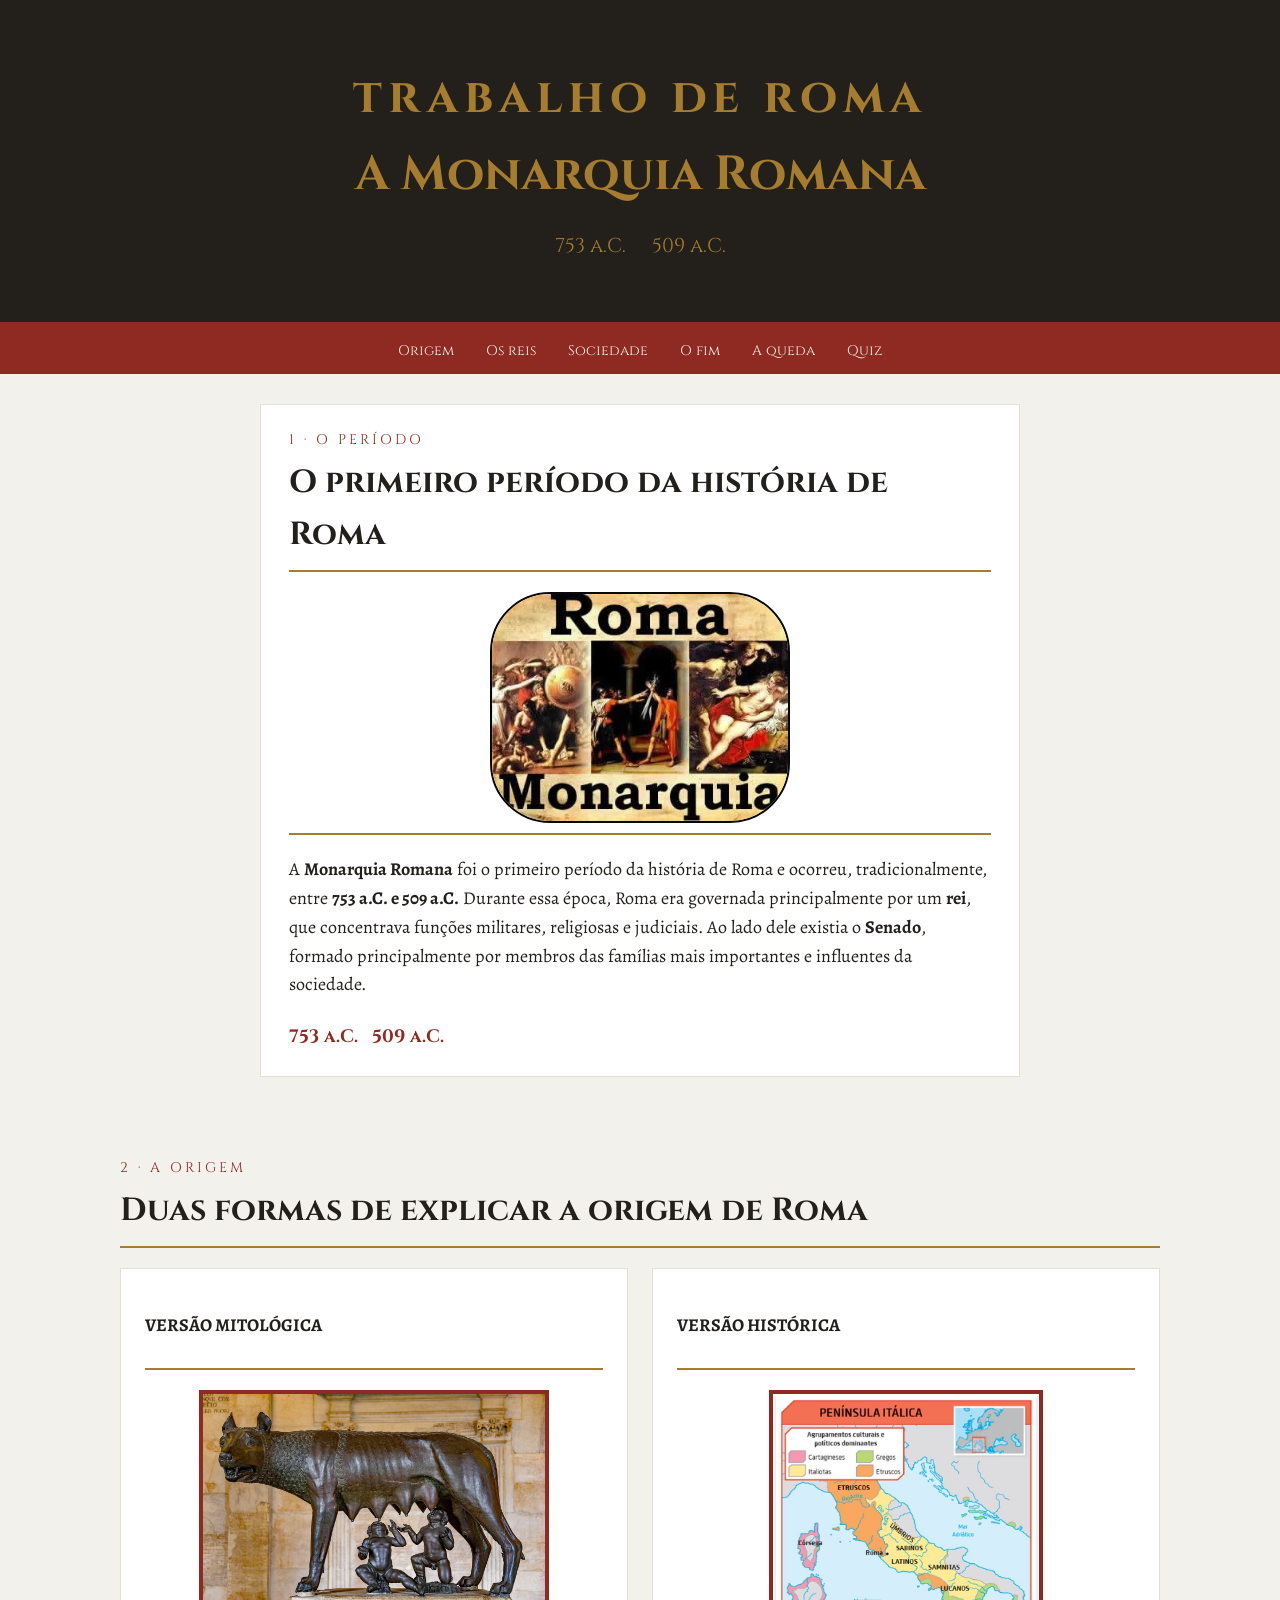
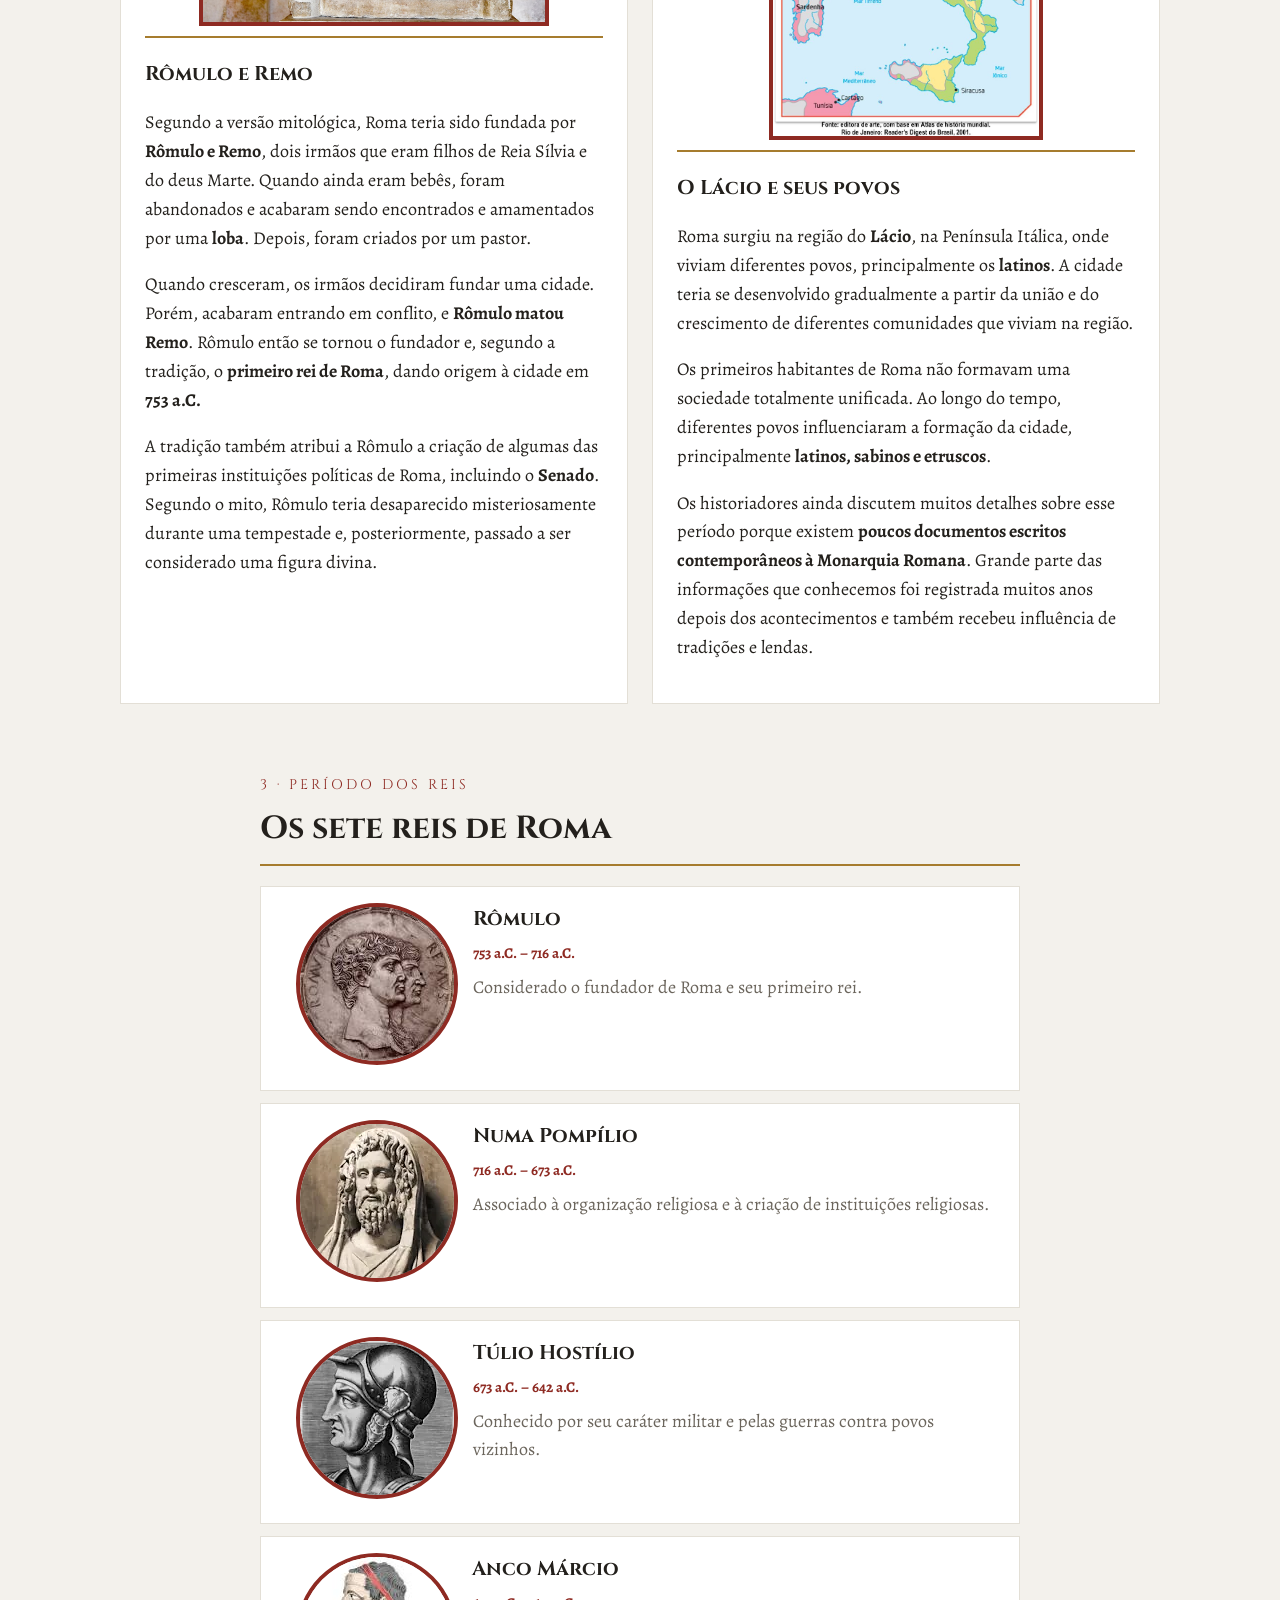
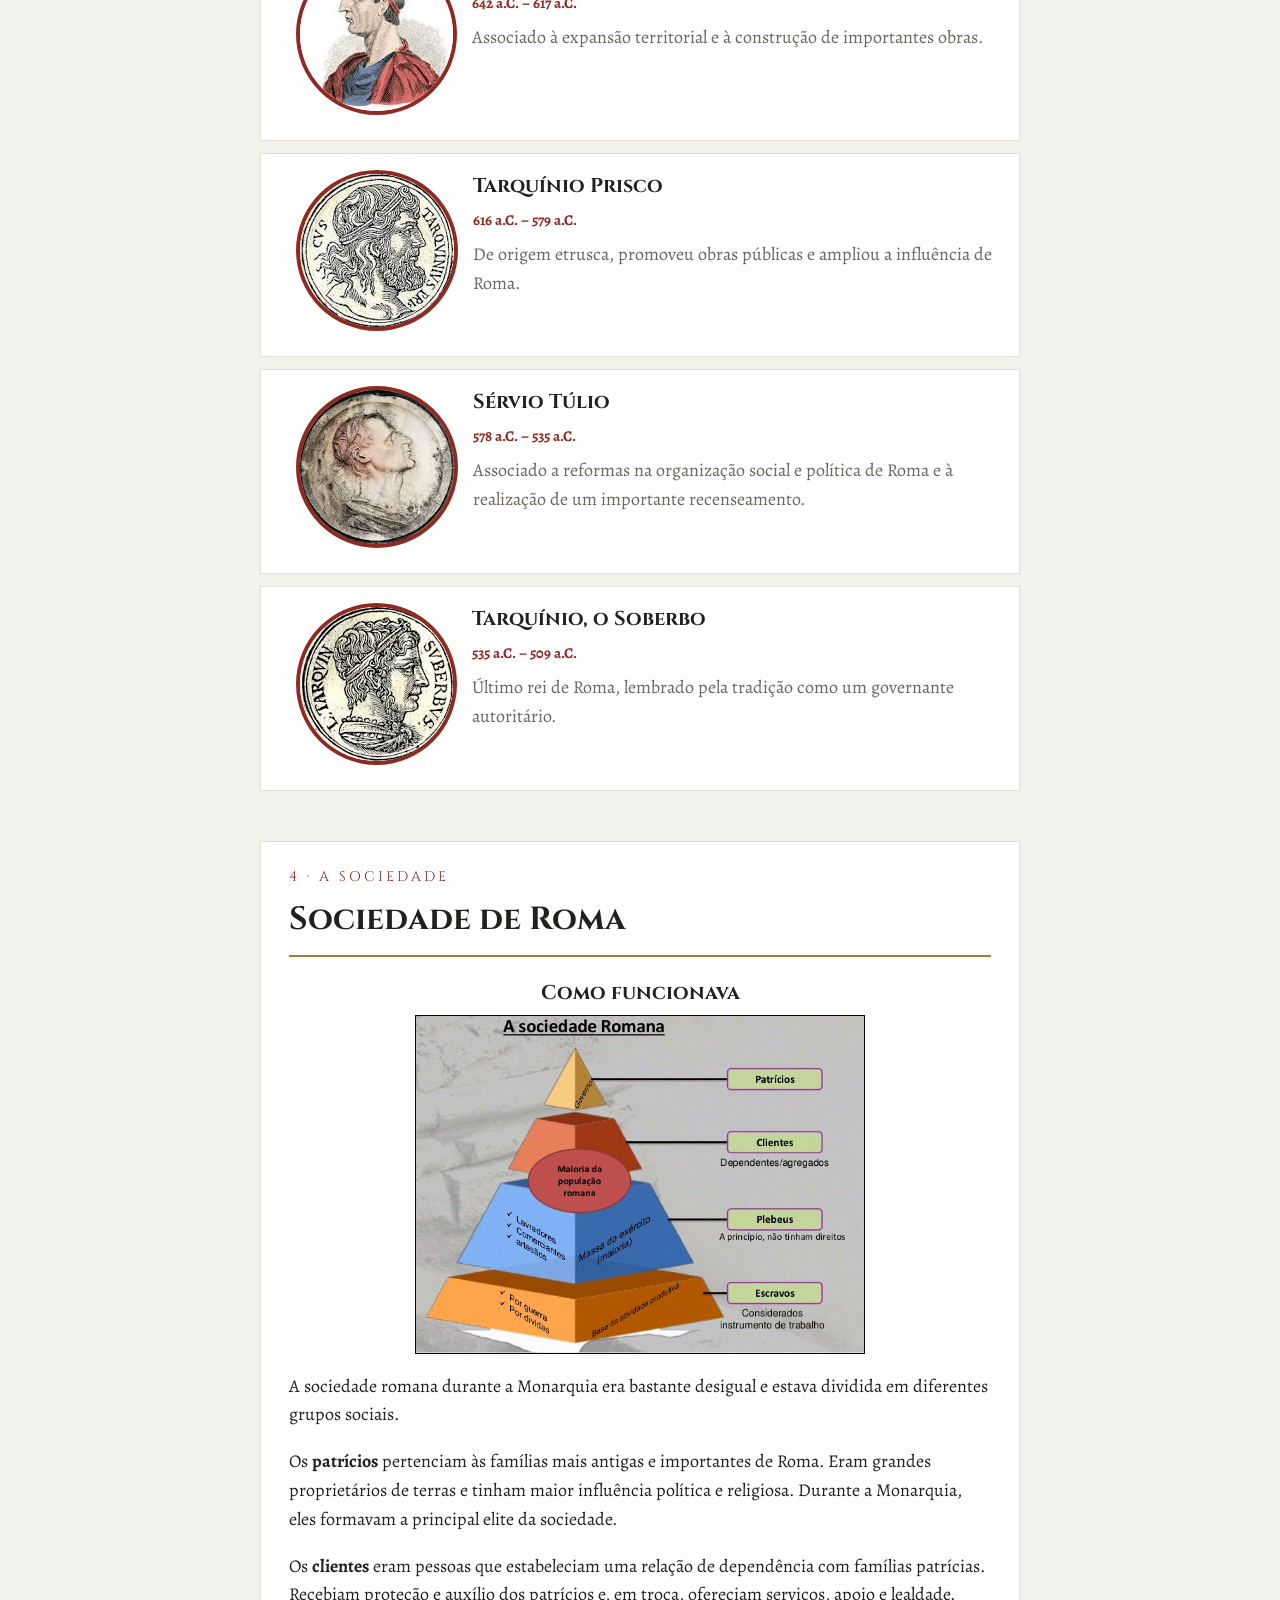
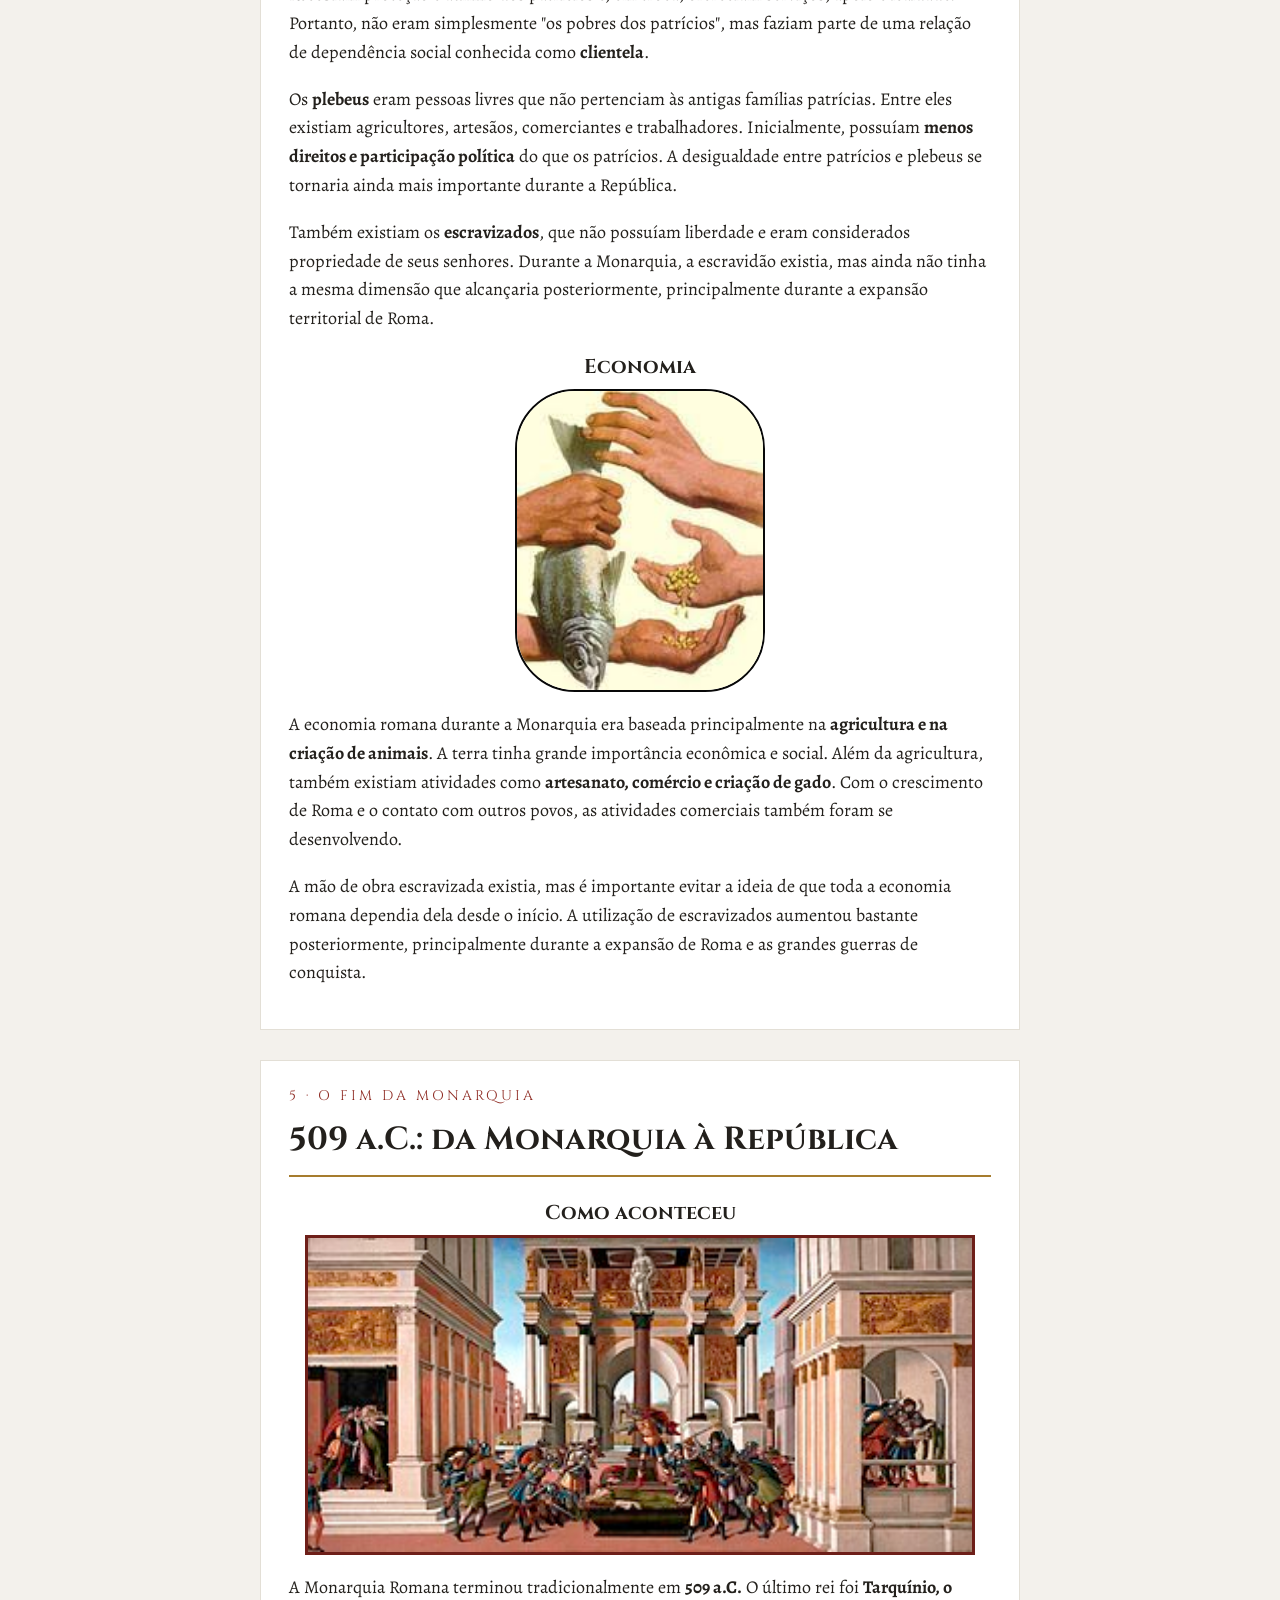
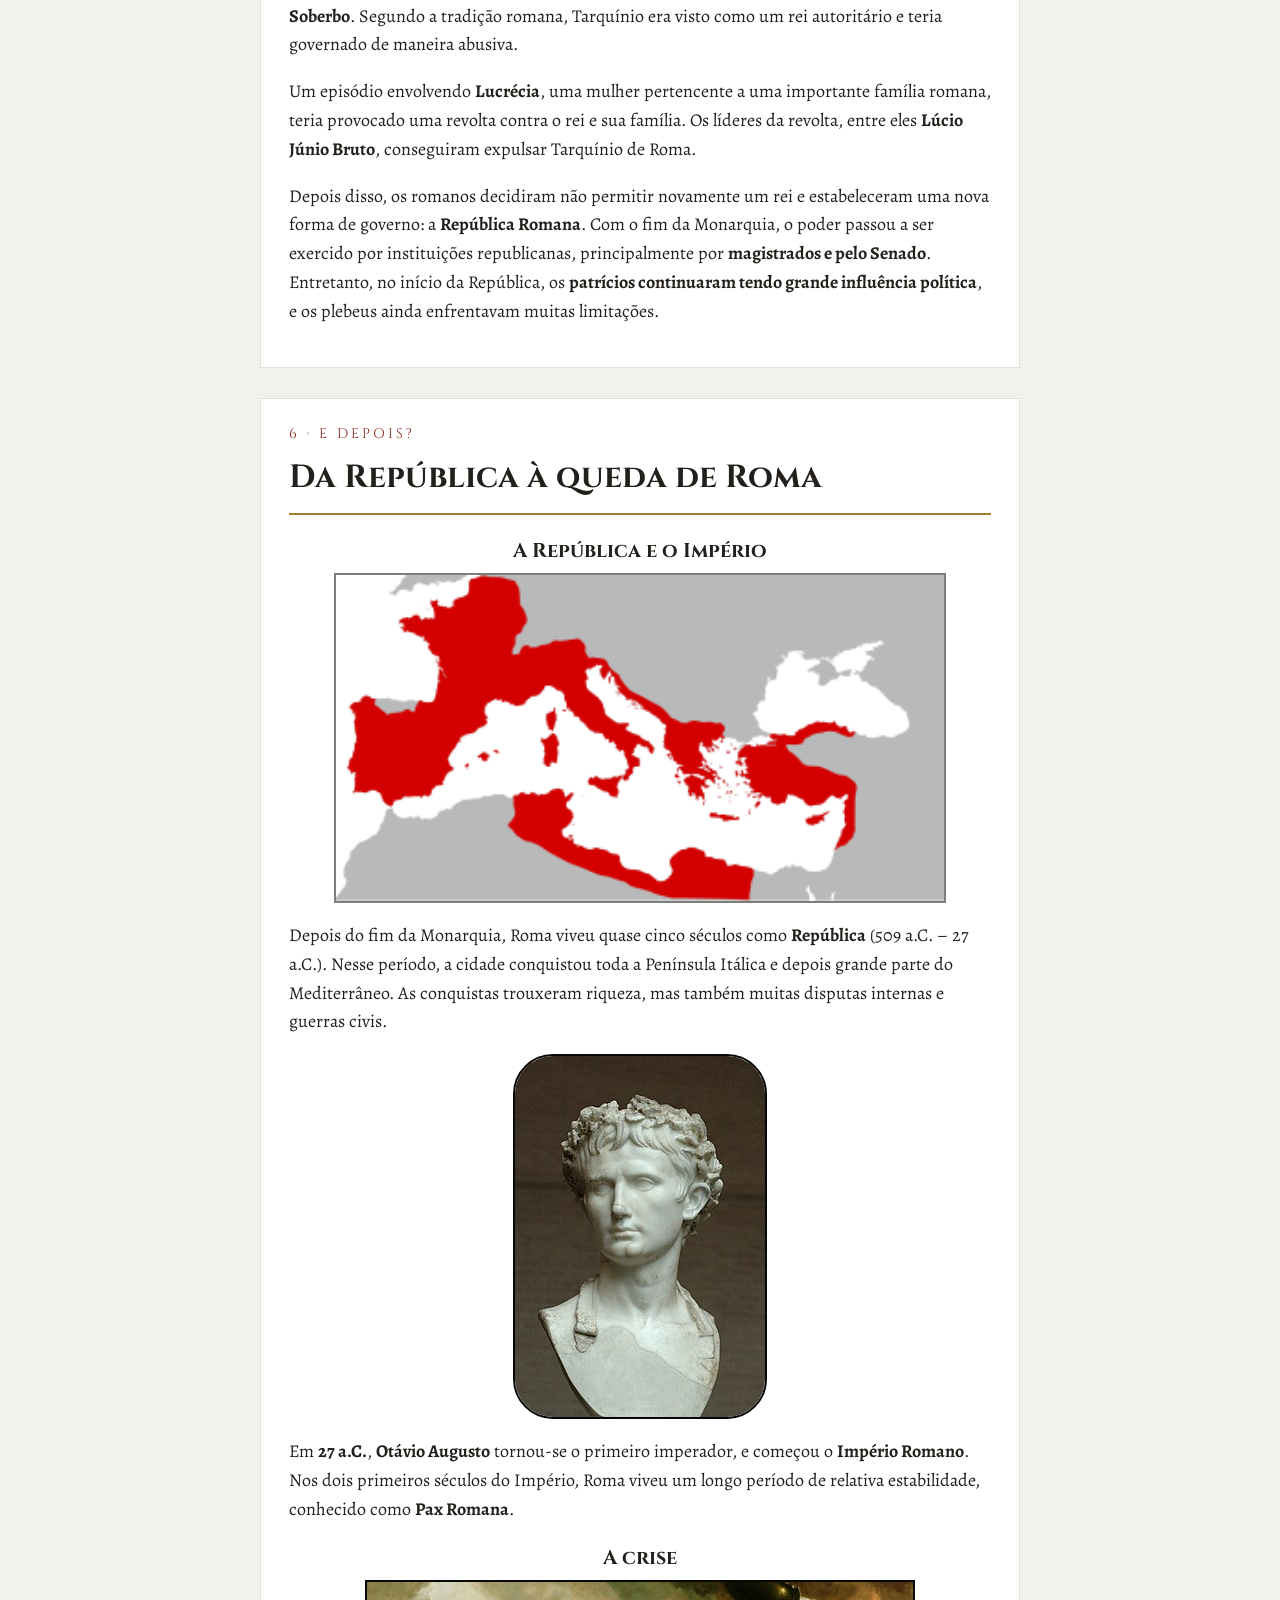
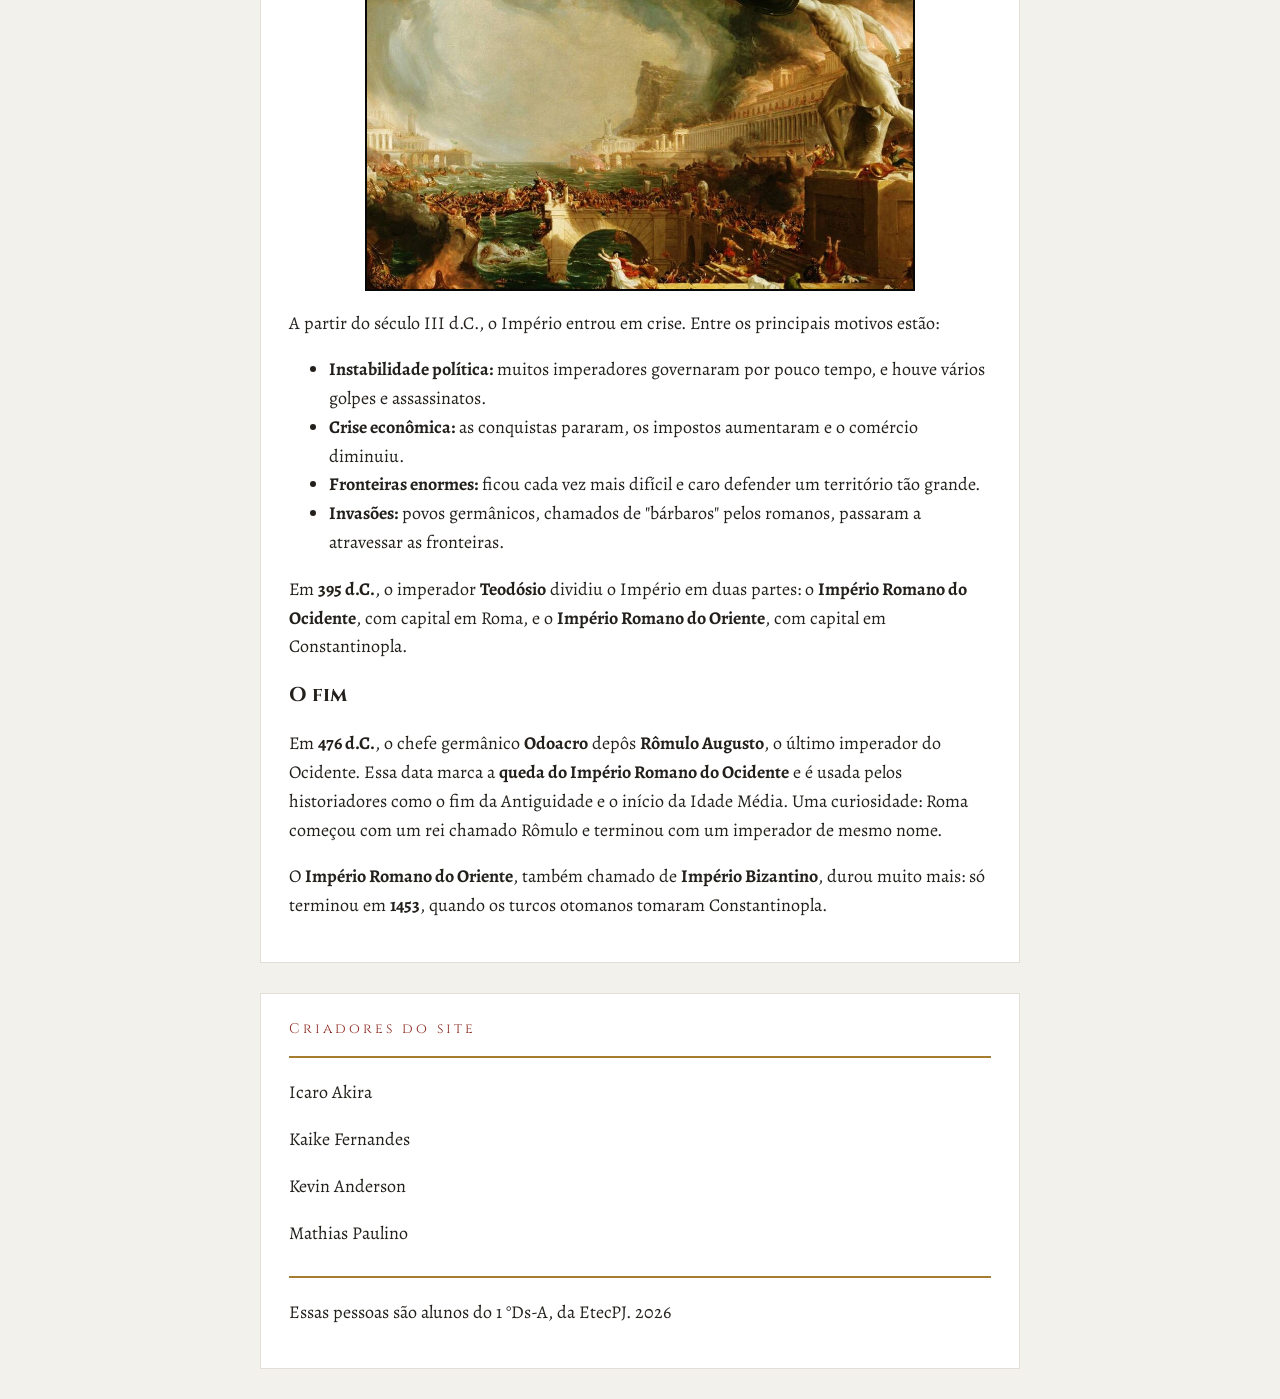
==== index.html @ 35f623f7 "mediaQuery" ====
<!DOCTYPE html>
<html lang="pt-br">
<head>
<meta charset="utf-8">
<meta name="viewport" content="width=device-width, initial-scale=1">
<title>Monarquia Romana</title>

<link rel="stylesheet" href="styles/styles.css">
</head>

<body>

<header class="capa">
  <h1 class="sigla">trabalho de roma</h1>
  <h1>A Monarquia Romana</h1>
  <p class="datas"><span>753 a.C.</span> — <span>509 a.C.</span></p>
</header>

<nav>
  <ul>
    <li><a href="#origem">Origem</a></li>
    <li><a href="#reis">Os reis</a></li>
    <li><a href="#sociedade">Sociedade</a></li>
    <li><a href="#fim">O fim</a></li>
    <li><a href="#queda">A queda</a></li>
    <li><a href="quiz.html">Quiz</a></li>
  </ul>
</nav>

<main>

  <section id="periodo" class="card">
    <p class="rotulo">1 · O PERÍODO</p>
    <h2>O primeiro período da história de Roma</h2> <div class="div-ima"><img class="img-b" src="Imagens/Roma Monarquia .webp "alt="imagem de rômulo"></div> <h2></h2>
    <p>A <strong>Monarquia Romana</strong> foi o primeiro período da história de Roma e ocorreu, tradicionalmente, entre <strong>753 a.C. e 509 a.C.</strong> Durante essa época, Roma era governada principalmente por um <strong>rei</strong>, que concentrava funções militares, religiosas e judiciais. Ao lado dele existia o <strong>Senado</strong>, formado principalmente por membros das famílias mais importantes e influentes da sociedade.</p>
    <div class="tempo">
      <span class="ano">753 a.C.</span>
      <span class="ano">509 a.C.</span>
    </div>

  </section>

  <section id="origem" class="larga">
    <p class="rotulo">2 · A ORIGEM</p>
    <h2>Duas formas de explicar a origem de Roma</h2>
    <div class="duas">
      <article class="painel">
        <p><strong>VERSÃO MITOLÓGICA</strong></p> <h2></h2> <div class="div-ima"><img class="img-a" src="Imagens/irmãos.jpg "alt="imagem de rômulo"></div> <h2></h2>
        <h3>Rômulo e Remo</h3>
        <p>Segundo a versão mitológica, Roma teria sido fundada por <strong>Rômulo e Remo</strong>, dois irmãos que eram filhos de Reia Sílvia e do deus Marte. Quando ainda eram bebês, foram abandonados e acabaram sendo encontrados e amamentados por uma <strong>loba</strong>. Depois, foram criados por um pastor.</p>
        <p>Quando cresceram, os irmãos decidiram fundar uma cidade. Porém, acabaram entrando em conflito, e <strong>Rômulo matou Remo</strong>. Rômulo então se tornou o fundador e, segundo a tradição, o <strong>primeiro rei de Roma</strong>, dando origem à cidade em <strong>753 a.C.</strong></p>
        <p>A tradição também atribui a Rômulo a criação de algumas das primeiras instituições políticas de Roma, incluindo o <strong>Senado</strong>. Segundo o mito, Rômulo teria desaparecido misteriosamente durante uma tempestade e, posteriormente, passado a ser considerado uma figura divina.</p>
      </article>

      <article class="painel historia">
        <p class="tag"><strong>VERSÃO HISTÓRICA</strong></p>  <h2></h2> <div class="div-ima"><img class="img-a" src="Imagens/map -italico.jpg "alt="imagem de mapa"></div> <h2></h2>
        <h3>O Lácio e seus povos</h3>
        <p>Roma surgiu na região do <strong>Lácio</strong>, na Península Itálica, onde viviam diferentes povos, principalmente os <strong>latinos</strong>. A cidade teria se desenvolvido gradualmente a partir da união e do crescimento de diferentes comunidades que viviam na região.</p>
        <p>Os primeiros habitantes de Roma não formavam uma sociedade totalmente unificada. Ao longo do tempo, diferentes povos influenciaram a formação da cidade, principalmente <strong>latinos, sabinos e etruscos</strong>.</p>
        <p>Os historiadores ainda discutem muitos detalhes sobre esse período porque existem <strong>poucos documentos escritos contemporâneos à Monarquia Romana</strong>. Grande parte das informações que conhecemos foi registrada muitos anos depois dos acontecimentos e também recebeu influência de tradições e lendas.</p>
      </article>
    </div>
  </section>

  <section id="reis">
    <p class="rotulo">3 · PERÍODO DOS REIS</p>
    <h2>Os sete reis de Roma</h2>
    <ol class="reis">
      <div>
        <li>
        <div class="div-img">
          <img class="img" src="Imagens/Romulo.jpeg" alt="imagem de rômulo">
          </div>
          <div>
            <h3>Rômulo</h3>
            <h4>753 a.C. – 716 a.C.</h4>
            <p>Considerado o fundador de Roma e seu primeiro rei.</p>
          </div>
        </li>
      </div>
      <li>
        <div class="div-img">
        <img class="img" src="Imagens/pompilio.webp" alt="imagem de Numa Pompílio">
        </div>
        <div>
            <h3>Numa Pompílio</h3>
            <h4>716 a.C. – 673 a.C.</h4>
            <p>Associado à organização religiosa e à criação de instituições religiosas.</p>
        </div>
      </li>
      <li>
        <div class="div-img">
        <img class="img" src="Imagens/tulio.webp" alt="imagem de Túlio Hostílio">
        </div>
        <div>
            <h3>Túlio Hostílio</h3>
            <h4>673 a.C. – 642 a.C.</h4>
            <p>Conhecido por seu caráter militar e pelas guerras contra povos vizinhos.</p>
        </div>
      </li>
      <li>
        <div class="div-img">
        <img class="img" src="Imagens/anco.jpeg" alt="imagem de Anco Márcio">
        </div>
        <div>
            <h3>Anco Márcio</h3>
            <h4>642 a.C. – 617 a.C.</h4>
            <p>Associado à expansão territorial e à construção de importantes obras.</p>
        </div>
      </li>
      <li>
        <div class="div-img">
        <img class="img" src="Imagens/lucio.jpeg" alt="imagem de Tarquínio Prisco">
        </div>
        <div>
            <h3>Tarquínio Prisco</h3>
            <h4>616 a.C. – 579 a.C.</h4>
            <p>De origem etrusca, promoveu obras públicas e ampliou a influência de Roma.</p>
        </div>
      </li>
      <li>
        <div class="div-img">
            <img class="img" src="Imagens/servio.jpeg" alt="imagem de Sérvio Túlio">
        </div>
        <div>
            <h3>Sérvio Túlio</h3>
            <h4>578 a.C. – 535 a.C.</h4>
            <p>Associado a reformas na organização social e política de Roma e à realização de um importante recenseamento.</p>
        </div>
      </li>
      <li>
        <div class="div-img">
            <img class="img" src="Imagens/soberbo.webp" alt="imagem de Tarquínio, o Soberbo">
        </div>
        <div>
            <h3>Tarquínio, o Soberbo</h3>
            <h4>535 a.C. – 509 a.C.</h4>
            <p>Último rei de Roma, lembrado pela tradição como um governante autoritário.</p>
        </div>
      </li>
    </ol>
  </section>

  <section id="sociedade" class="card">
    <p class="rotulo">4 · A SOCIEDADE</p>
    <h2>Sociedade de Roma</h2>

    <div class="div-titulo"><h3>Como funcionava</h3></div>
    <div class="div-ima"> <img class="img-c" src="Imagens/Sociedade romana.gif" alt="Sociedade"> </div>
    <p>A sociedade romana durante a Monarquia era bastante desigual e estava dividida em diferentes grupos sociais.</p>
    <p>Os <strong>patrícios</strong> pertenciam às famílias mais antigas e importantes de Roma. Eram grandes proprietários de terras e tinham maior influência política e religiosa. Durante a Monarquia, eles formavam a principal elite da sociedade.</p>
    <p>Os <strong>clientes</strong> eram pessoas que estabeleciam uma relação de dependência com famílias patrícias. Recebiam proteção e auxílio dos patrícios e, em troca, ofereciam serviços, apoio e lealdade. Portanto, não eram simplesmente "os pobres dos patrícios", mas faziam parte de uma relação de dependência social conhecida como <strong>clientela</strong>.</p>
    <p>Os <strong>plebeus</strong> eram pessoas livres que não pertenciam às antigas famílias patrícias. Entre eles existiam agricultores, artesãos, comerciantes e trabalhadores. Inicialmente, possuíam <strong>menos direitos e participação política</strong> do que os patrícios. A desigualdade entre patrícios e plebeus se tornaria ainda mais importante durante a República.</p>
    <p>Também existiam os <strong>escravizados</strong>, que não possuíam liberdade e eram considerados propriedade de seus senhores. Durante a Monarquia, a escravidão existia, mas ainda não tinha a mesma dimensão que alcançaria posteriormente, principalmente durante a expansão territorial de Roma.</p>

    <div class="div-titulo"><h3>Economia</h3></div>
    <div class="div-ima"> <img class="img-d" src="Imagens/escambo.jpeg" alt="Economia romana monarquico"> </div>
    <p>A economia romana durante a Monarquia era baseada principalmente na <strong>agricultura e na criação de animais</strong>. A terra tinha grande importância econômica e social. Além da agricultura, também existiam atividades como <strong>artesanato, comércio e criação de gado</strong>. Com o crescimento de Roma e o contato com outros povos, as atividades comerciais também foram se desenvolvendo.</p>
    <p>A mão de obra escravizada existia, mas é importante evitar a ideia de que toda a economia romana dependia dela desde o início. A utilização de escravizados aumentou bastante posteriormente, principalmente durante a expansão de Roma e as grandes guerras de conquista.</p>
  </section>

  <section id="fim" class="card">
    <p class="rotulo">5 · O FIM DA MONARQUIA</p>
    <h2>509 a.C.: da Monarquia à República</h2>
    <div class="div-titulo"><h3>Como aconteceu</h3></div>
    <div class="div-ima"> <h2></h2><img class="img-e" src="Imagens/lucreia.jpg" alt="Economia romana monarquico"> <h2></h2> </div>
    <p>A Monarquia Romana terminou tradicionalmente em <strong>509 a.C.</strong> O último rei foi <strong>Tarquínio, o Soberbo</strong>. Segundo a tradição romana, Tarquínio era visto como um rei autoritário e teria governado de maneira abusiva.</p>
    <p>Um episódio envolvendo <strong>Lucrécia</strong>, uma mulher pertencente a uma importante família romana, teria provocado uma revolta contra o rei e sua família. Os líderes da revolta, entre eles <strong>Lúcio Júnio Bruto</strong>, conseguiram expulsar Tarquínio de Roma.</p>
    <p>Depois disso, os romanos decidiram não permitir novamente um rei e estabeleceram uma nova forma de governo: a <strong>República Romana</strong>. Com o fim da Monarquia, o poder passou a ser exercido por instituições republicanas, principalmente por <strong>magistrados e pelo Senado</strong>. Entretanto, no início da República, os <strong>patrícios continuaram tendo grande influência política</strong>, e os plebeus ainda enfrentavam muitas limitações.</p>
  </section>

  <section id="queda" class="card">
    <p class="rotulo">6 · E DEPOIS?</p>
    <h2>Da República à queda de Roma</h2>

    <div class="div-titulo"><h3>A República e o Império</h3></div>
    <div class="div-ima"> <h2></h2><img class="img-f" src="Imagens/Mapa-da-republica.webp" alt="Mapa da republica romana"> <h2></h2> </div>
    <p>Depois do fim da Monarquia, Roma viveu quase cinco séculos como <strong>República</strong> (509 a.C. – 27 a.C.). Nesse período, a cidade conquistou toda a Península Itálica e depois grande parte do Mediterrâneo. As conquistas trouxeram riqueza, mas também muitas disputas internas e guerras civis.</p>
    <div class="div-ima"> <h2></h2><img class="img-g" src="Imagens/Octaviano.jpg" alt="Imagem do busto de Octaviano"> <h2></h2> </div>
    <p>Em <strong>27 a.C.</strong>, <strong>Otávio Augusto</strong> tornou-se o primeiro imperador, e começou o <strong>Império Romano</strong>. Nos dois primeiros séculos do Império, Roma viveu um longo período de relativa estabilidade, conhecido como <strong>Pax Romana</strong>.</p>

    <div class="div-titulo"> <h3>A crise</h3> </div>
     <div class="div-ima">  <img class="img-h" src="Imagens/crise.jpg" alt="Crise do Império"> </div>
    <p>A partir do século III d.C., o Império entrou em crise. Entre os principais motivos estão:</p>
    <ul>
      <li><strong>Instabilidade política:</strong> muitos imperadores governaram por pouco tempo, e houve vários golpes e assassinatos.</li>
      <li><strong>Crise econômica:</strong> as conquistas pararam, os impostos aumentaram e o comércio diminuiu.</li>
      <li><strong>Fronteiras enormes:</strong> ficou cada vez mais difícil e caro defender um território tão grande.</li>
      <li><strong>Invasões:</strong> povos germânicos, chamados de "bárbaros" pelos romanos, passaram a atravessar as fronteiras.</li>
    </ul>
    <p>Em <strong>395 d.C.</strong>, o imperador <strong>Teodósio</strong> dividiu o Império em duas partes: o <strong>Império Romano do Ocidente</strong>, com capital em Roma, e o <strong>Império Romano do Oriente</strong>, com capital em Constantinopla.</p>

    <h3>O fim</h3>
    <p>Em <strong>476 d.C.</strong>, o chefe germânico <strong>Odoacro</strong> depôs <strong>Rômulo Augusto</strong>, o último imperador do Ocidente. Essa data marca a <strong>queda do Império Romano do Ocidente</strong> e é usada pelos historiadores como o fim da Antiguidade e o início da Idade Média. Uma curiosidade: Roma começou com um rei chamado Rômulo e terminou com um imperador de mesmo nome.</p>
    <p>O <strong>Império Romano do Oriente</strong>, também chamado de <strong>Império Bizantino</strong>, durou muito mais: só terminou em <strong>1453</strong>, quando os turcos otomanos tomaram Constantinopla.</p>
  </section>

    <section class="card" >
      <p class="rotulo">Criadores do site</p>
      <h2></h2>
      <liner-space><!-- linha entre criadores do site e nossos nomes-->
      <p>Icaro Akira</p>
      <p>Kaike Fernandes</p>
      <p>Kevin Anderson</p>
      <p>Mathias Paulino</p>
      <h2></h2>
      <p>Essas pessoas são alunos do 1 °Ds-A, da EtecPJ. 2026</p>
    </section>
</main>

</body>
</html>
---- styles/styles.css ----
@import url("https://fonts.googleapis.com/css2?family=Cinzel:wght@500;700&family=Alegreya:wght@400;600&display=swap");

 *{ box-sizing: border-box; }
html { scroll-behavior: smooth; }

body {
  margin: 0;
  background: #f3f1ec;          /* fundo */
  color: #23201c;               /* preto */
  font-family: "Alegreya", Georgia, serif;
  font-size: 18px;
  line-height: 1.6;
}
/*certinho*/

.capa {
  background: #23201c;          
  text-align: center;
  padding: 60px 20px 40px;
  border-bottom: 6px solid #8e2a22;  
}
/*isso ia ser apaguado essa sigla aqui 
mas funcionou sem precisar extingurir 
entao nao toca*/

.sigla {
  font-family: "Cinzel", Georgia, serif;
  color: #a67c2e;               
  letter-spacing: 6px;
  margin: 0 0 12px;
}
.capa h1 {
  font-family: "Cinzel", Georgia, serif;
  font-size: 48px;
  margin: 0;
  color: #a67c2e;  
}
.datas {
  font-family: "Cinzel", Georgia, serif;
  font-size: 20px;
  margin-top: 16px;
}
.datas span { color: #a67c2e; }


nav {
  position: sticky;   
  top: 0;
  background: #8e2a22;         
  z-index: 10;
}
nav ul {
  list-style: none;
  margin: 0;
  padding: 0;
  display: flex;
  justify-content: center;
  flex-wrap: wrap;
}
nav a {
  display: block;
  padding: 12px 16px;
  color: #f3f1ec;
  text-decoration: none;
  font-family: "Cinzel", Georgia, serif;
  font-size: 14px;
}
nav a:hover {
 background: #6e1f19;
}   /* vermelho mais escuro ao passar o mouse */

/* ===== Seçoes ===== */
main { padding: 0 16px; }

section {
  max-width: 760px;
  margin: 0 auto;
  padding: 50px 0 20px;
  scroll-margin-top: 50px;
}
section.larga { max-width: 1040px; }

.rotulo {
  font-family: "Cinzel", Georgia, serif;
  color: #8e2a22;
  letter-spacing: 3px;
  font-size: 14px;
  margin: 0 0 6px;
}
h2 {
  font-family: "Cinzel", Georgia, serif;
  font-size: 32px;
  margin: 0 0 20px;
  padding-bottom: 10px;
  border-bottom: 2px solid #a67c2e;   /* linha dourada essa nao precisa morrer */
}
h3 {
  font-family: "Cinzel", Georgia, serif;
  font-size: 20px;
  margin: 0 0 6px;
}
h4 {
  color: #8e2a22;
  font-size: 15px;
  margin: 0 0 8px;
}


.tempo {
  display: flex;
  align-items: center;
  gap: 14px;
  margin-top: 24px;
}
.ano {
  font-family: "Cinzel", Georgia, serif;
  font-weight: 700;
  color: #8e2a22;
}
.barra {
  flex: 1;
  height: 8px;
  border-radius: 4px;
}
.tempo-legenda {
  display: flex;
  justify-content: space-between;
  color: #6b655c;
  font-size: 15px;
  margin-top: 6px;
}


.duas {
  display: grid;
  grid-template-columns: repeat(auto-fit, minmax(300px, 1fr));
  gap: 24px;
}
.painel {
  background: white;
  border: 1px solid #e3dfd6;
  /*reis borda da caixa rip*/
  padding: 24px;
}



ol.reis {
  list-style: none;
  padding: 0;
  margin: 0;
  display: grid;
  gap: 12px;
  counter-reset: rei;
}
ol.reis li {
  counter-increment: rei;
  position: relative;
  background: white;
  border: 1px solid #e3dfd6;
  padding: 16px 20px 16px 35px;
  display: flex;
}
.img{
  border-radius: 100%;
  margin-right: 15px ;
  border: 4px solid#8e2a22;
}

ol.reis p {
  margin: 0;
  color: #6b655c;
}

.card {
  background: white;              /* fundo branco da caixa */
  border: 1px solid #e3dfd6;      /* borda cinza fina */
  padding: 24px 28px;             /* espaço dentro da caixa */
  margin: 30px auto;              /* espaço entre uma caixa e outra */
}

footer{
  margin-bottom: 0;
}
.questão{
  background: white;              
  border: 1px solid #e3dfd6;      
  padding: 24px 28px;             
  margin: 30px auto;              
}

.caixa{
  display: flex;
  flex-direction: column;
}

.respostas{
  padding: 1rem 0.5rem;
}

.botao{
  border: 0px;
  margin: 0.2rem 0;
  padding: 13px 25px;
  background-color: #8e2a22;
  color: #f3f1ec;
  border-radius: 0.1rem;
}

.botao:hover{
    background: #6e1f19;
}

.div-ima{
  display: flex;
  justify-content: center;
  
}

.div-titulo{
  display: flex;
  justify-content: center;
  
}

.img-a{
  max-height: 350px;
  max-width:350px;
  border: 4px solid#8e2a22;
}

.img-b{
  max-height: 300px;
  max-width:300px;
  border-radius: 60px;
  border: 2px solid #080808;

}

.img-c{
  max-height: 450px;
  max-width: 450px;
  border: 1px solid #070807;
}

.img-d{
  min-width: 250px;
  min-height: 300px;
  border-radius: 60px;
  border: 2px solid #080808;
}

.img-e{
  min-width: 146px;
  min-height: 320px;
  border: 3px solid #6e1f19;
}
  
.img-f{
  min-height: 330px;
  min-width: 177px;
  border: 2px solid #7b7e79;
}

.img-g{
  border-radius: 40px;
  border: 2px solid #080808;
}

.img-h{
  max-width: 550px ;
  max-height: 450px ;
  border: solid 2px #070807;
}

@media (max-width: 500px) {
  .capa h1 { font-size: 32px; }
  h2 { font-size: 24px; }
  ol.reis li { padding-left: 56px; 
  display: block;}
  ol.reis li .div-img{
    display: flex;
    justify-content: center;
     
  }
  .img-c{
    max-width:450px;
    max-width:400px;
  }
  .img-h{
    max-width: 450px;
    max-width: 400px;
  }
}
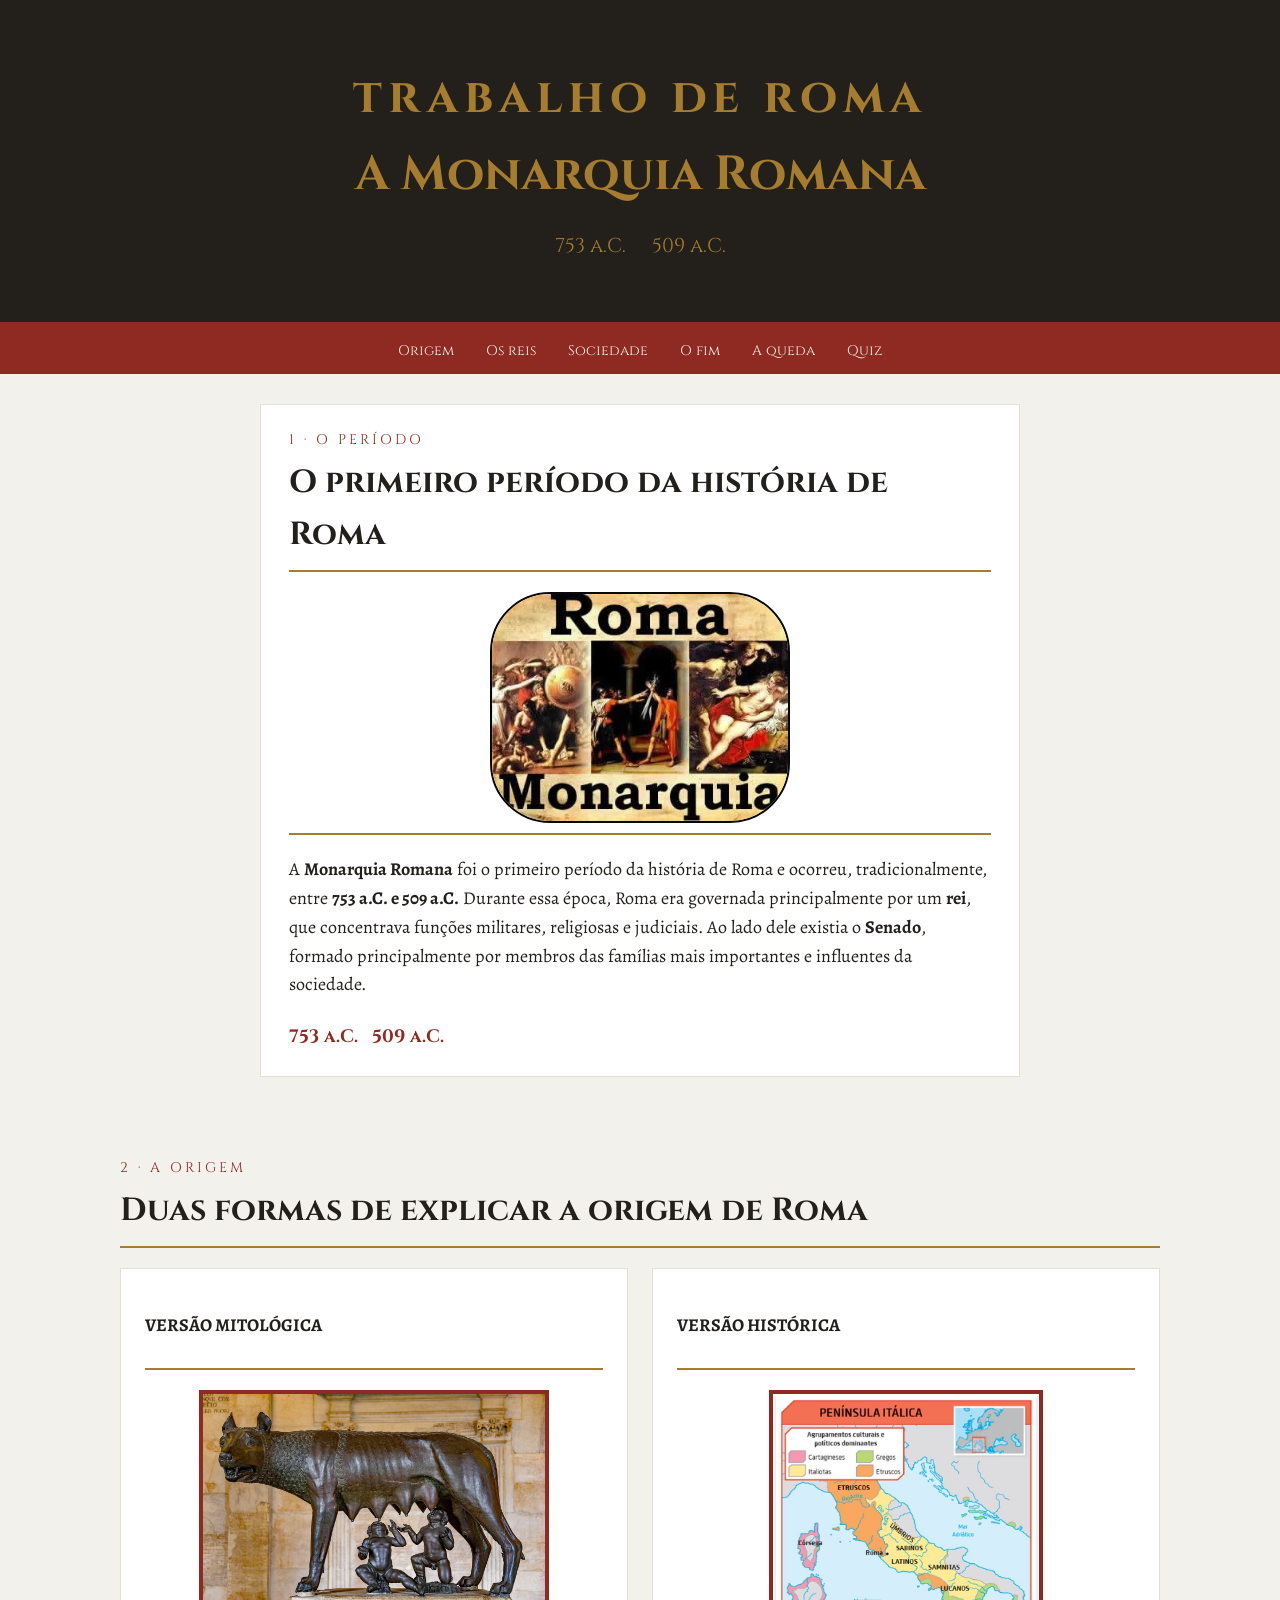
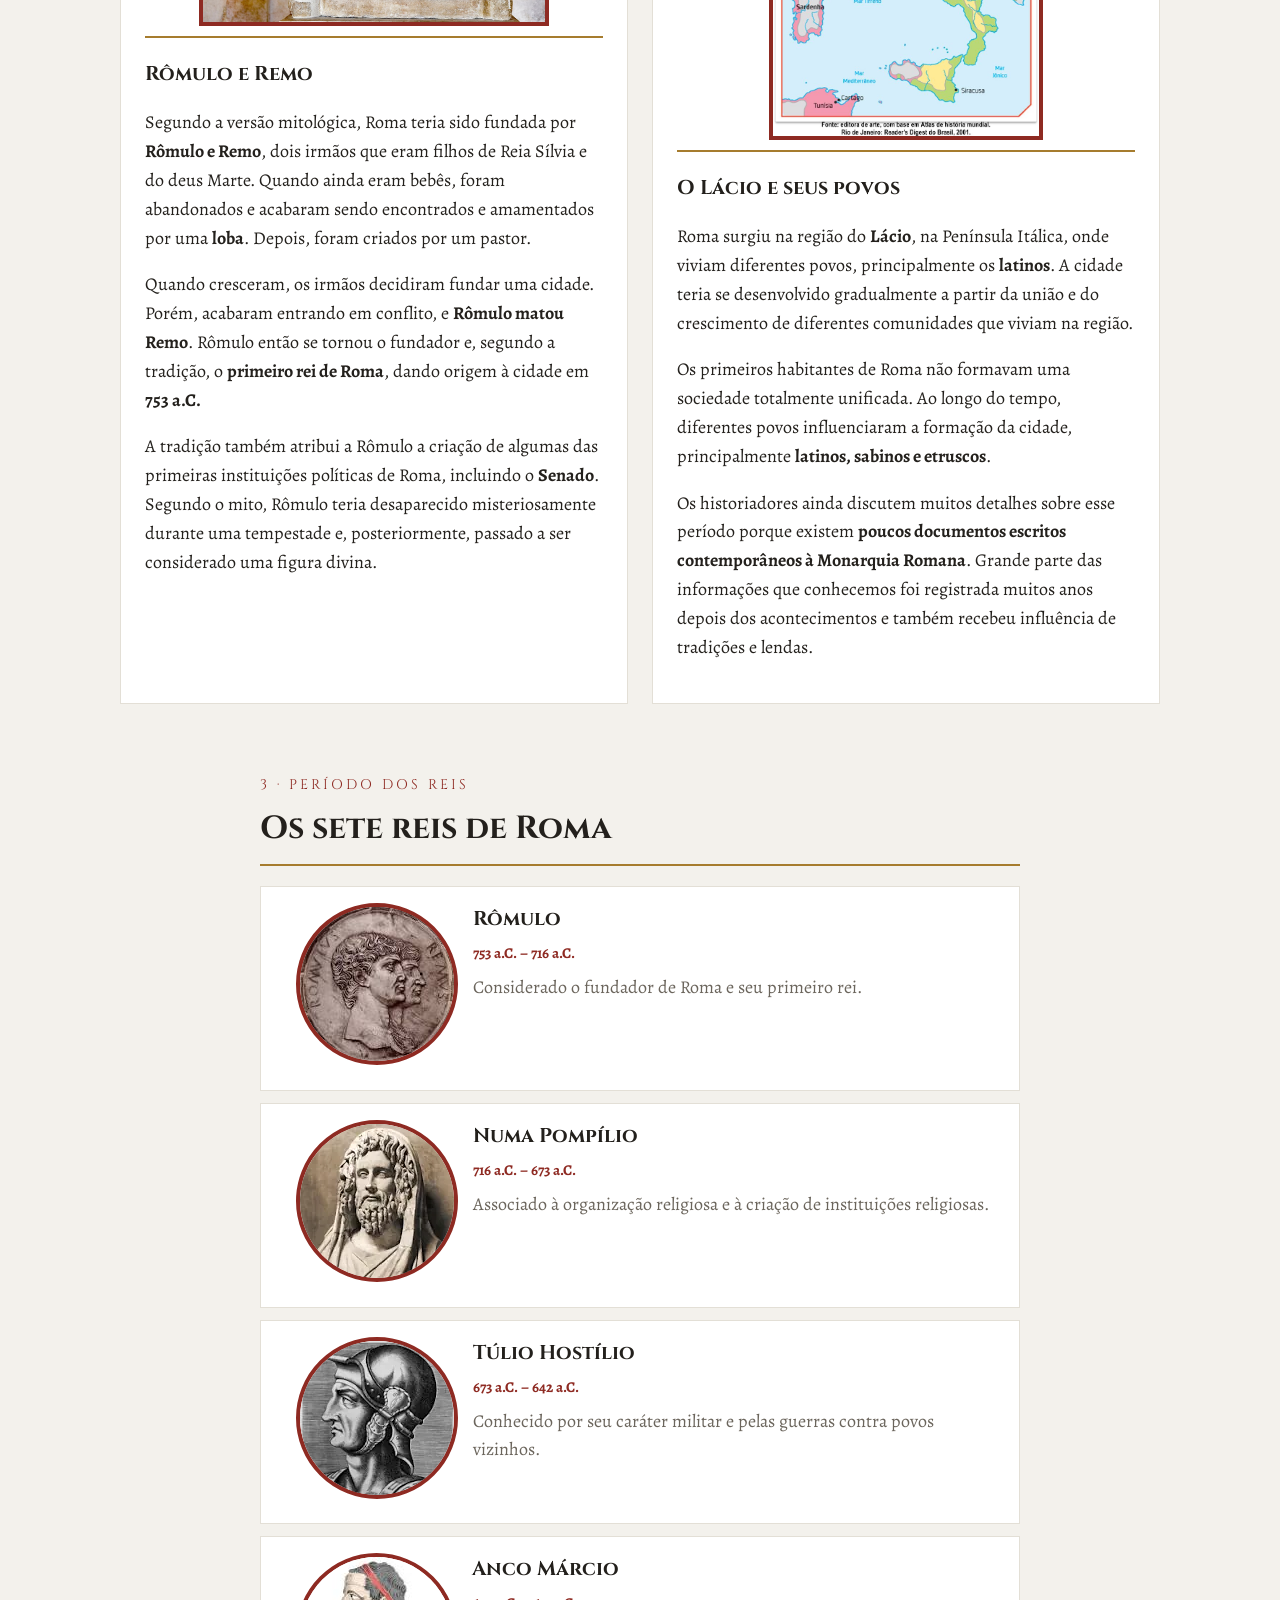
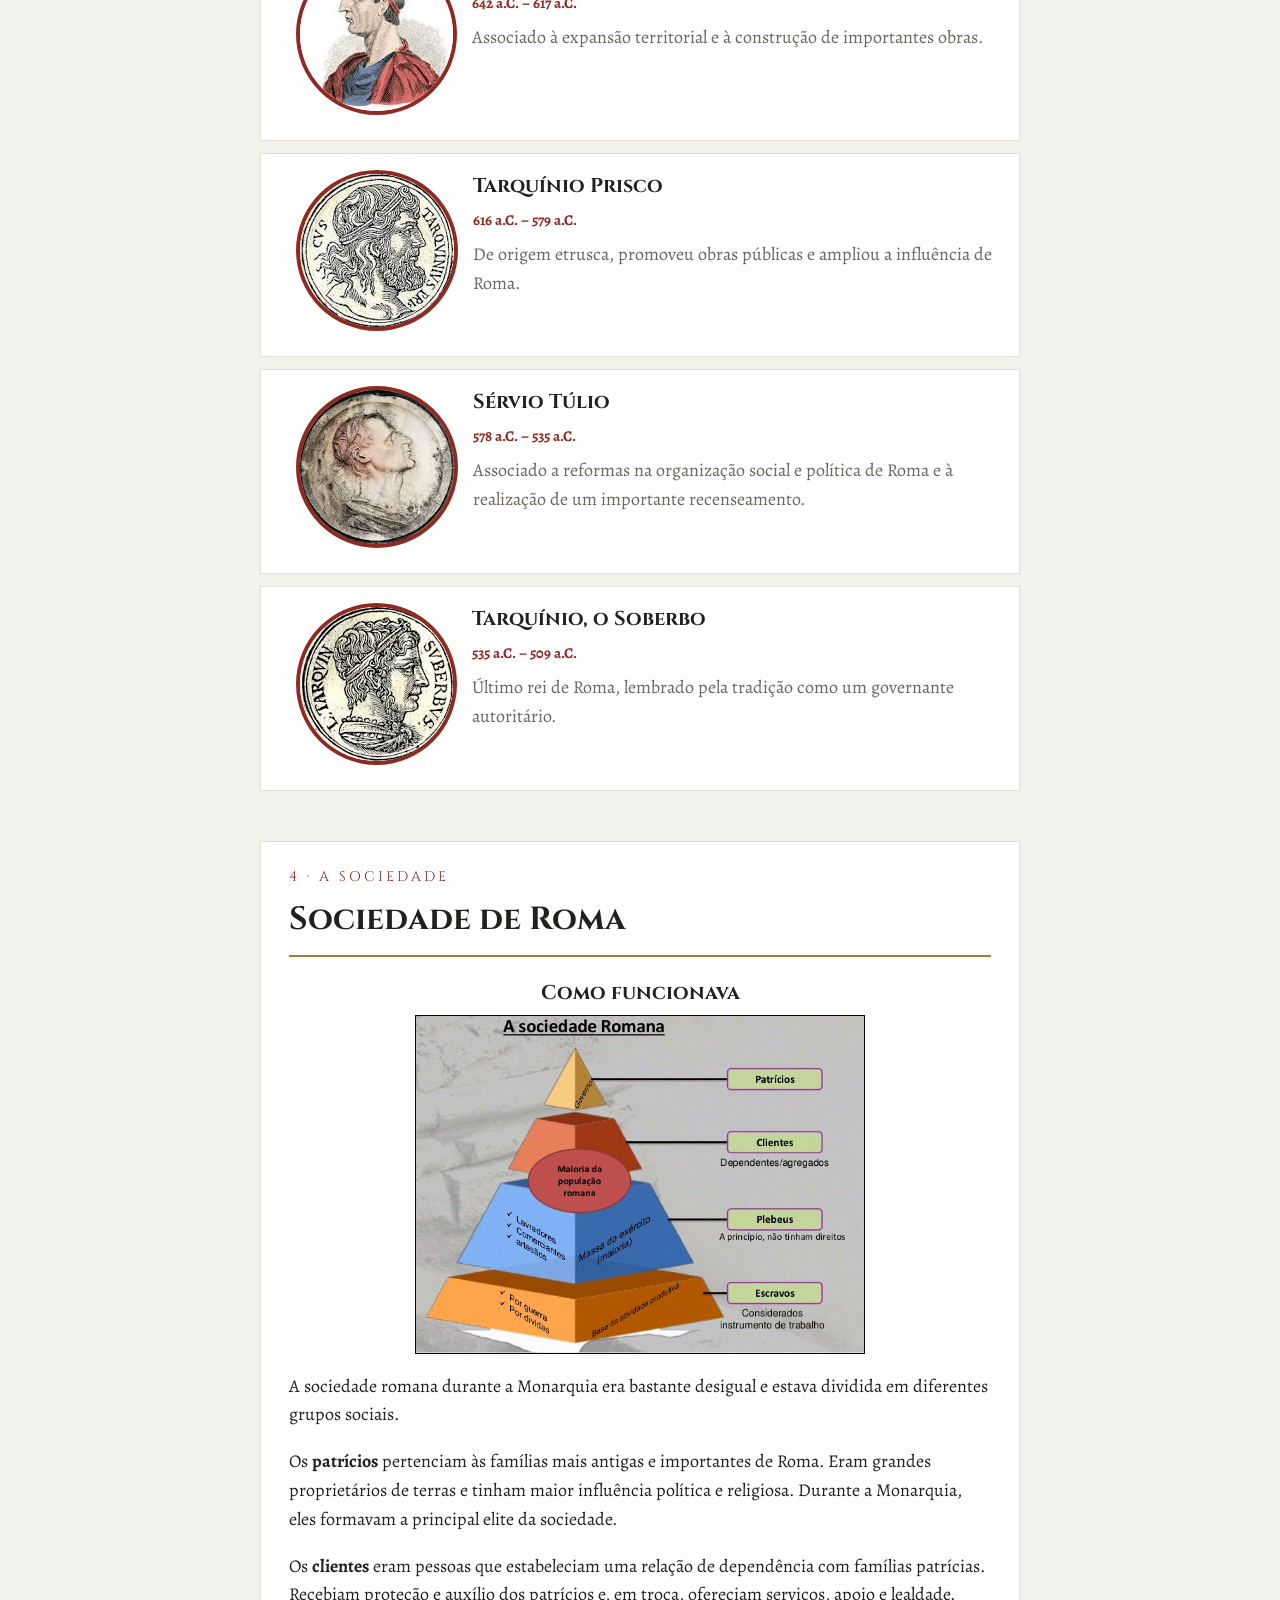
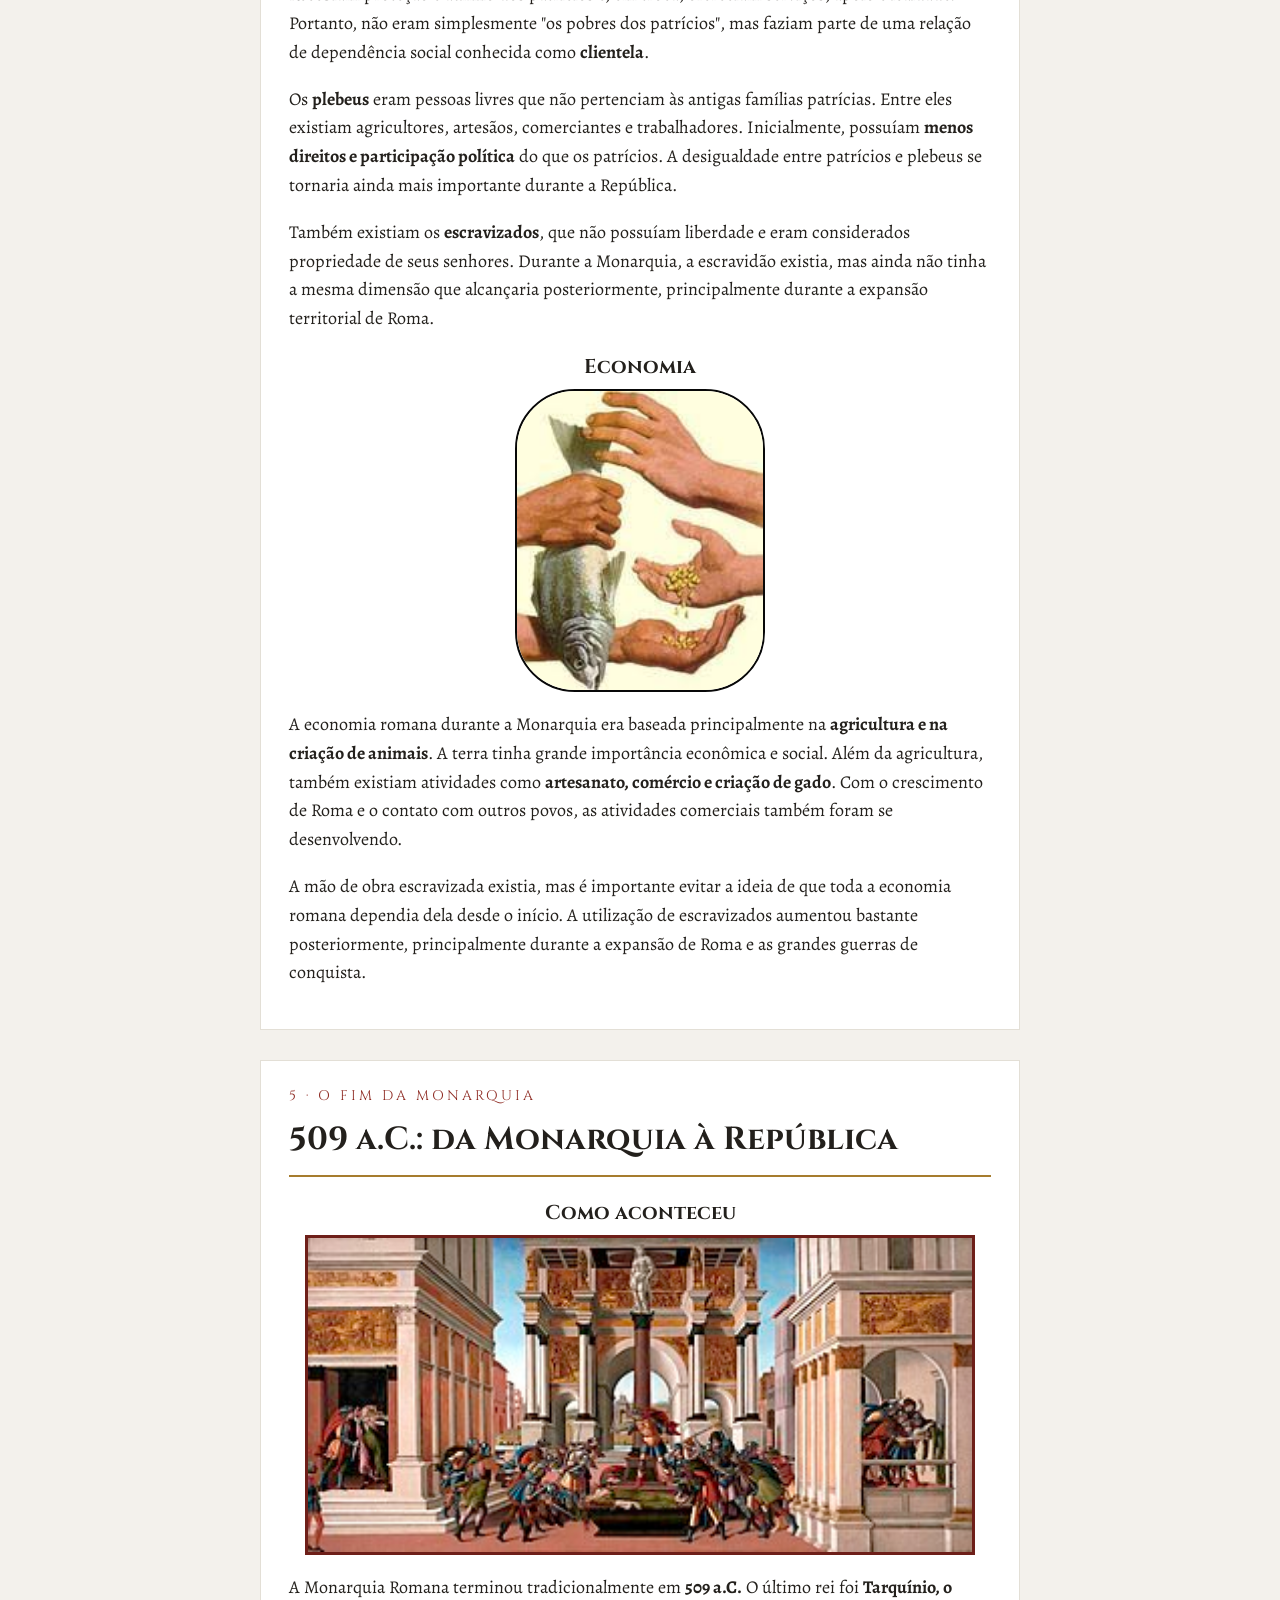
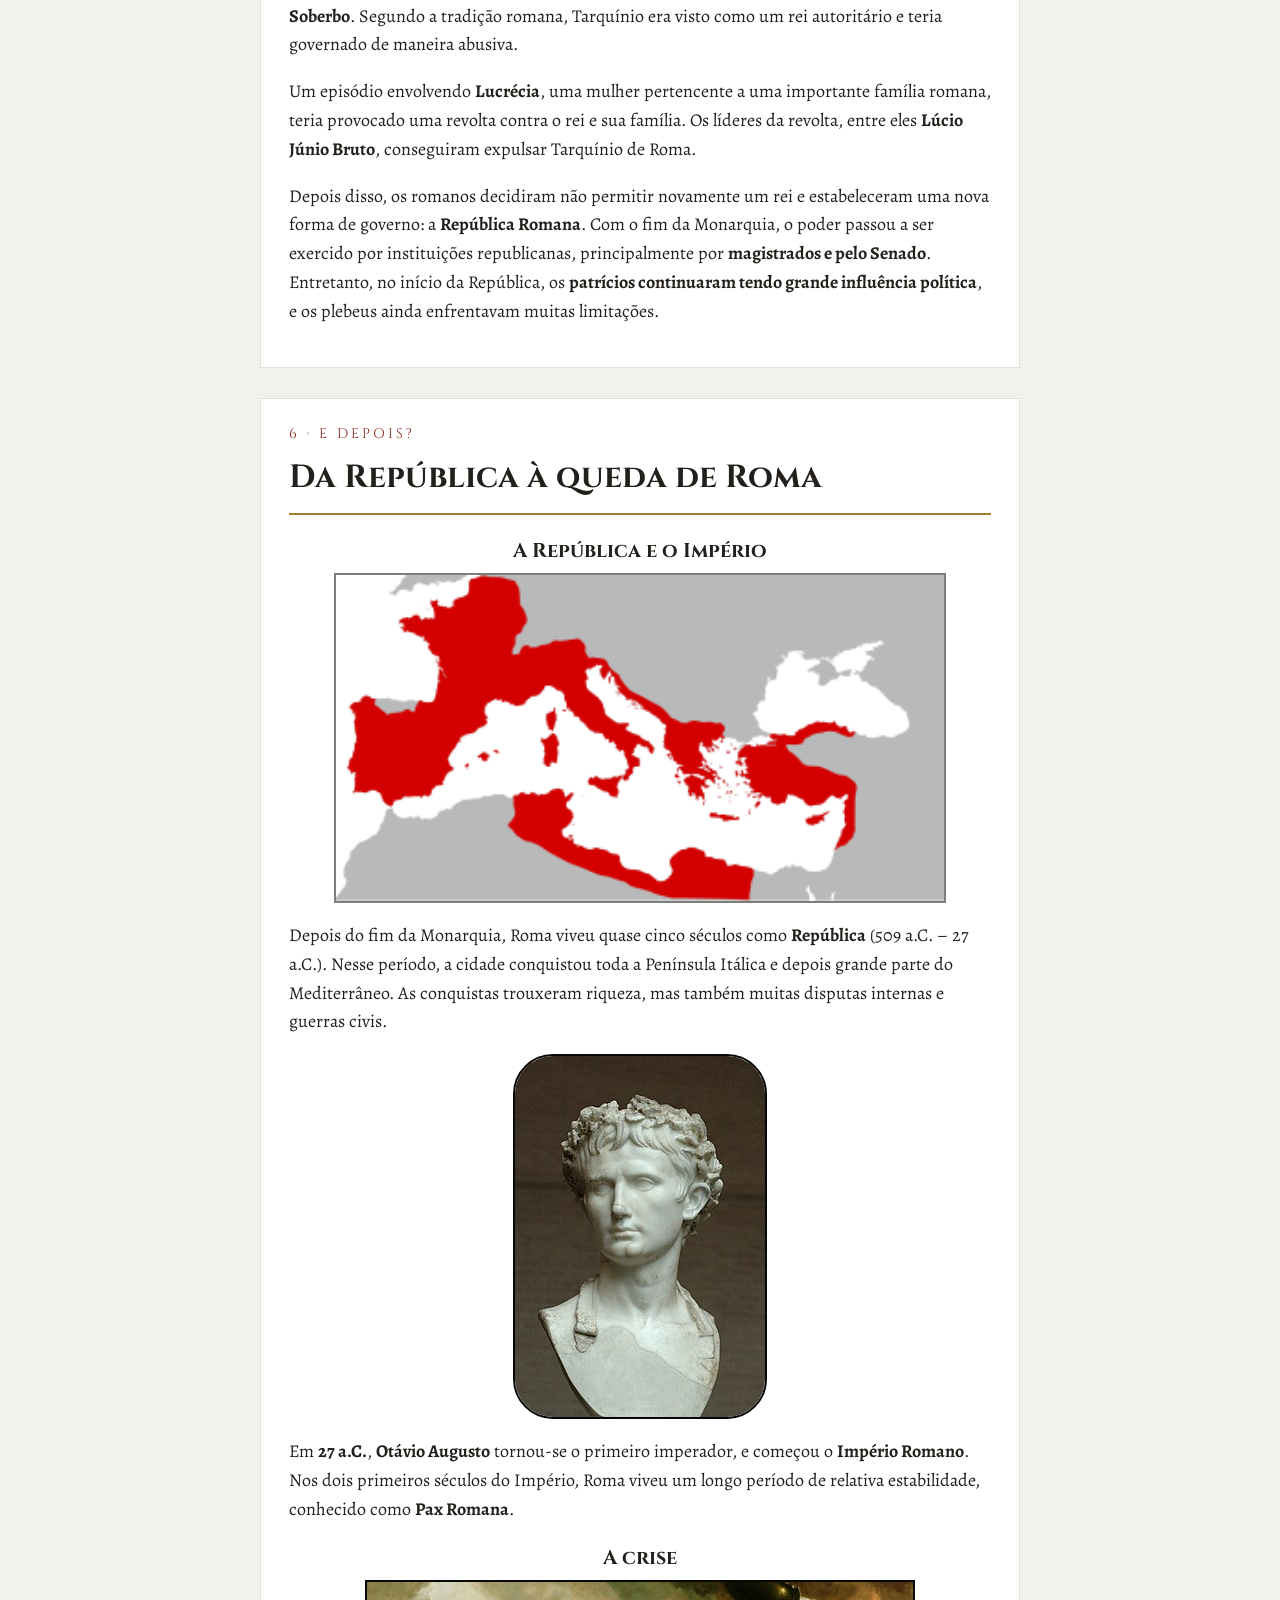
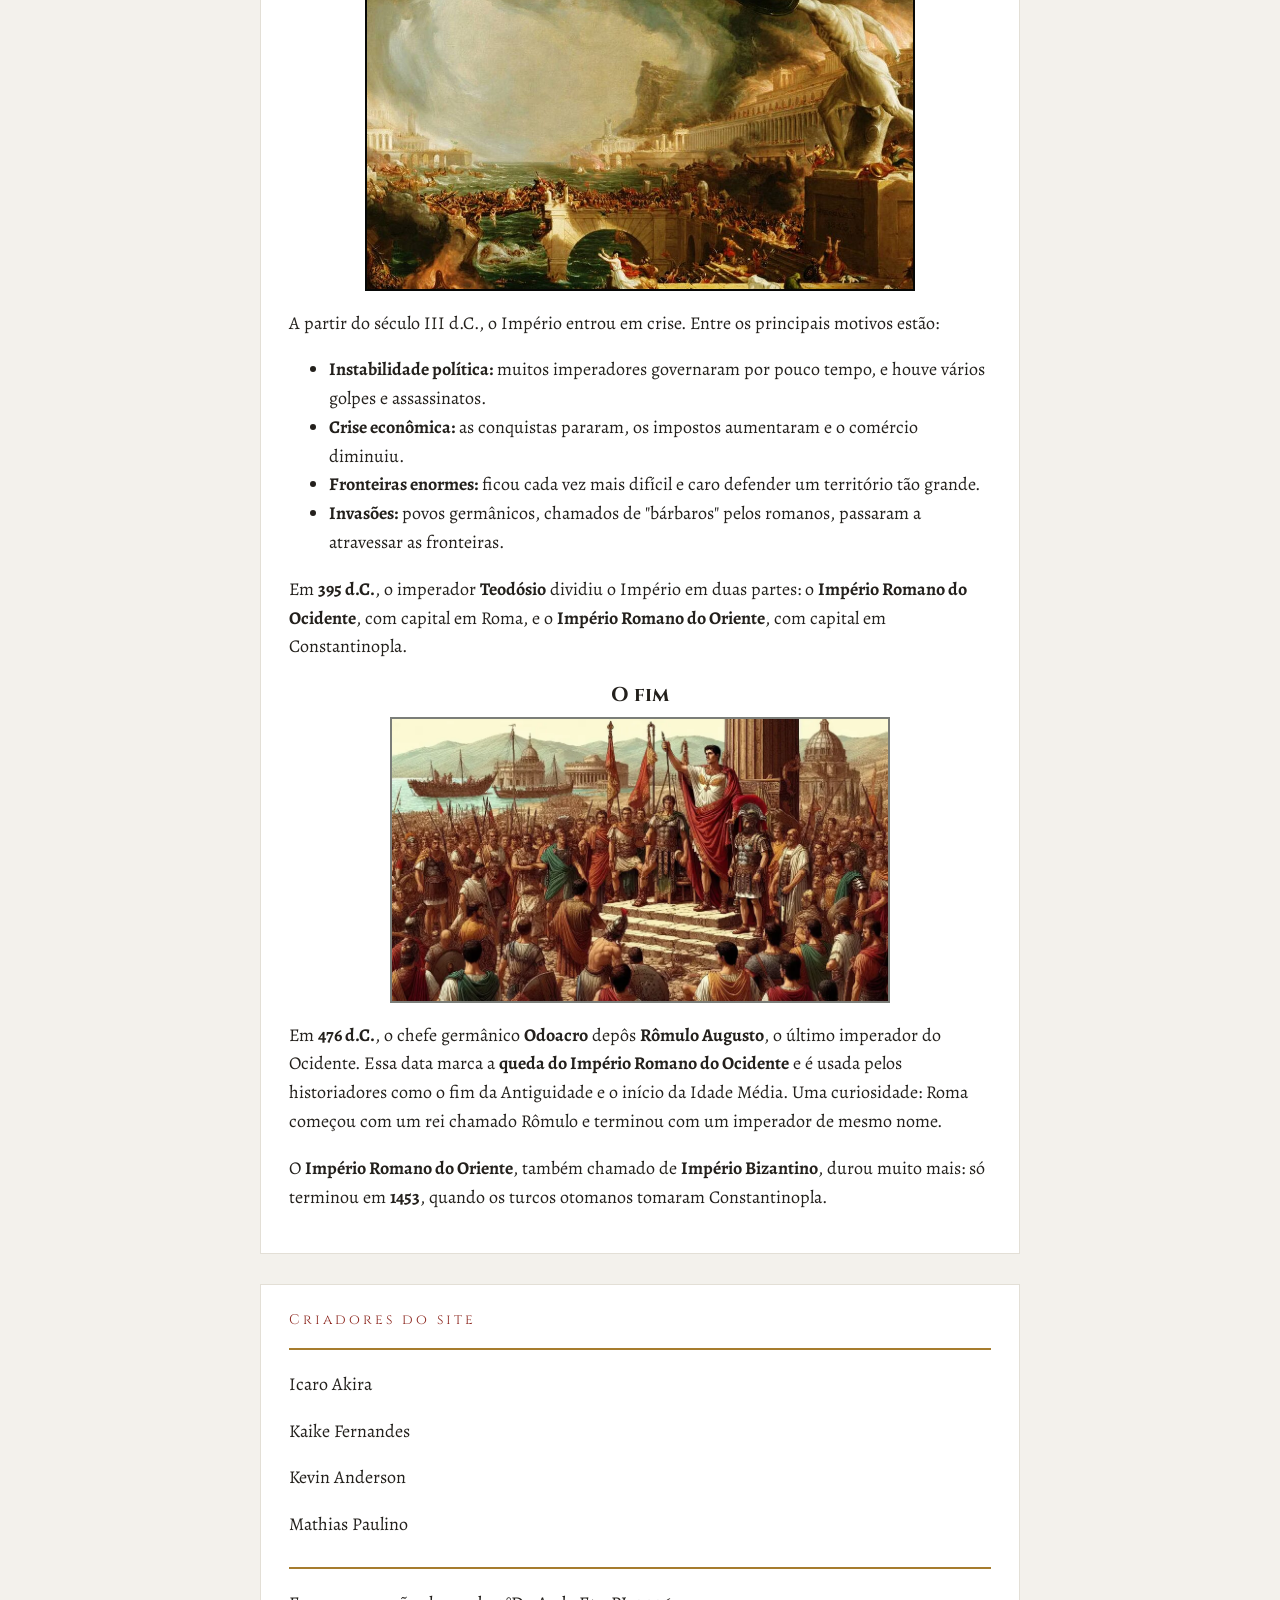
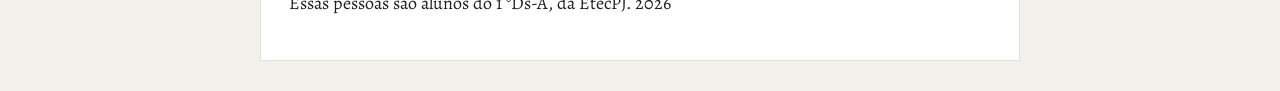
==== commit 68776b8e: "commit5" ====
--- a/index.html
+++ b/index.html
@@ -190,7 +190,8 @@
     </ul>
     <p>Em <strong>395 d.C.</strong>, o imperador <strong>Teodósio</strong> dividiu o Império em duas partes: o <strong>Império Romano do Ocidente</strong>, com capital em Roma, e o <strong>Império Romano do Oriente</strong>, com capital em Constantinopla.</p>
 
-    <h3>O fim</h3>
+    <div class="div-titulo"><h3>O fim</h3></div>
+    <div class="div-ima"> <h2></h2><img class="img-i" src="Imagens/Fim_Imperio.webp" alt="Imagem do busto de Octaviano"> <h2></h2> </div>
     <p>Em <strong>476 d.C.</strong>, o chefe germânico <strong>Odoacro</strong> depôs <strong>Rômulo Augusto</strong>, o último imperador do Ocidente. Essa data marca a <strong>queda do Império Romano do Ocidente</strong> e é usada pelos historiadores como o fim da Antiguidade e o início da Idade Média. Uma curiosidade: Roma começou com um rei chamado Rômulo e terminou com um imperador de mesmo nome.</p>
     <p>O <strong>Império Romano do Oriente</strong>, também chamado de <strong>Império Bizantino</strong>, durou muito mais: só terminou em <strong>1453</strong>, quando os turcos otomanos tomaram Constantinopla.</p>
   </section>
--- a/styles/styles.css
+++ b/styles/styles.css
@@ -271,6 +271,12 @@
   max-width: 550px ;
   max-height: 450px ;
   border: solid 2px #070807;
+}
+
+.img-i{
+  max-width: 500px ;
+  max-height: 450px ;
+  border: 2px solid #7b7e79;
 }
 
 @media (max-width: 500px) {
@@ -291,4 +297,26 @@
     max-width: 450px;
     max-width: 400px;
   }
-}+  .img-f{
+    max-width:350px ;
+    min-height:200px ;
+  }
+
+  .img-e{
+    min-width: 300px;
+    min-height: 200px;
+  }
+  
+  .img-g{
+    max-height:300px ;
+    max-width:250px ;
+  }
+  .img-d{
+    min-width: 200px;
+    min-height: 150px;
+  }
+  .img-i{
+    max-width:400px ;
+    max-height:350px ;
+  }
+}
